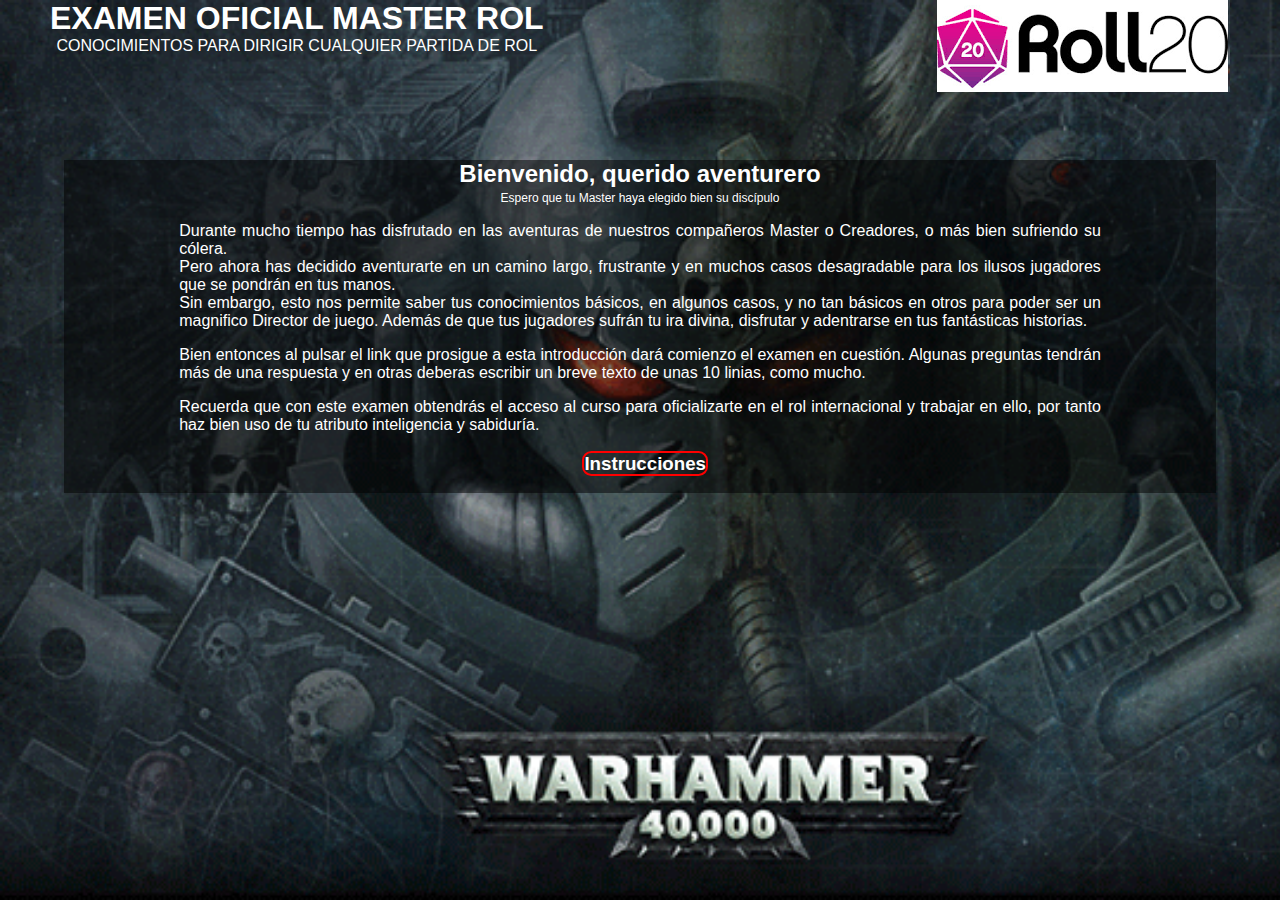
==== Exercise_forms/index.html @ 40d6eea7 "Exercise of the dual FP to create forms" ====
<!DOCTYPE html>
<html>
    <head>
        <title>Formulario: examen</title>
        <meta charset="utf-8">
        <link rel = "stylesheet" type = "text/css" href = "css/style.css">
    </head>
    <body>
        <header>
            <div id = "header">
                <h1>Examen Oficial Master Rol</h1>
                <span>Conocimientos para dirigir cualquier partida de Rol</span>
            </div>
            <div id = "logo">
                <img src = "images/logo.png">
            </div>
        </header>
        <div id = "Presentacion">
            <div id = "titulo">
                <h2>Bienvenido, querido aventurero</h2>
                <span>Espero que tu Master haya elegido bien su discípulo</span>
            </div>
            <div id="Exposicion">
                <p>Durante mucho tiempo has disfrutado en las aventuras de nuestros compañeros Master o Creadores, o más bien sufriendo su cólera.<br>
                    Pero ahora has decidido aventurarte en un camino largo, frustrante y en muchos casos desagradable
                    para los ilusos jugadores que se pondrán en tus manos.<br>
                    Sin embargo, esto nos permite saber tus conocimientos básicos, en algunos casos, y no tan básicos en otros
                    para poder ser un magnifico Director de juego. Además de que tus jugadores sufrán tu ira divina,
                    disfrutar y adentrarse en tus fantásticas historias.</p>
                <p>
                    Bien entonces al pulsar el link que prosigue a esta introducción dará comienzo el
                    examen en cuestión. Algunas preguntas tendrán más de una respuesta y en otras deberas escribir 
                    un breve texto de unas 10 linias, como mucho.</p>
                <p> Recuerda que con este examen obtendrás el acceso al curso
                    para oficializarte en el rol internacional y trabajar en ello,
                    por tanto haz bien uso de tu atributo inteligencia y sabiduría.
                </p>
            </div>
            <div id="ins">
                <h3><a href = "Instrucciones.html">Instrucciones</a></h3>
            </div>
        </div>
    
    </body>
</html>
---- Exercise_forms/css/style.css ----
/** Referencia a toda la pagina **/
body{
    background-image: url("../images/warhammer-40000.gif");
    background-repeat: no-repeat;
    background-attachment: fixed;
    background-size: cover;
    font-family: Arial, Helvetica, sans-serif;
    margin: 0;
    color: white;
}
/** Trabajaremos a continuacion sobre el header **/
header{
    margin:0;
}
#header{
    float: left;
    width: auto;
    display: block;
    margin: 0 50px;
    text-align: center;
}
#logo{
    float: right;
    width: auto;
    display: block;
    margin: 0 50px;
    text-align: center;
}
#header h1{
    text-transform: uppercase;
    margin: 0;
}
#header span{
    text-transform: uppercase;
}

/** Vamos Con el Cuerpo de los diferentes archivos**/

/** index**/
#Presentacion{
    text-align: center;
    position: relative;
    float: left;
    margin: 5%;
    background-color:rgba(0, 0, 0, 0.5);
}
#Presentacion #titulo h2{
    margin: 0;
    
}
#Presentacion #titulo span{
    font-size: 0.75em;
}

#Exposicion{
    text-align: justify;
    width: 80%;
    margin: auto;
}
#ins{
    width:10%;
    text-align: center;
    margin:auto;

}
#ins h3 a{
    text-align: center;
    text-decoration: none;
    border: solid 2px red; 
    border-radius: 0.5em;
}

#ins h3 a:link{
    color:white;
}
#ins h3 a:hover{
    background-color: red;
}
#ins h3 a:visited{
    color: white;
}
/** Instrucciones **/

#todo{
    text-align: center;
    position: relative;
    float: left;
    margin: 5%;
    background-color:rgba(0, 0, 0, 0.5);
}
#todo #Master{
    text-align: justify;
    width: 80%;
    margin: auto;
}
#todo #instrucciones{
    text-align: justify;
    width: 80%;
    margin: auto;
}

#todo #informacion{
    text-align: justify;
    width: 80%;
    margin: auto;
}
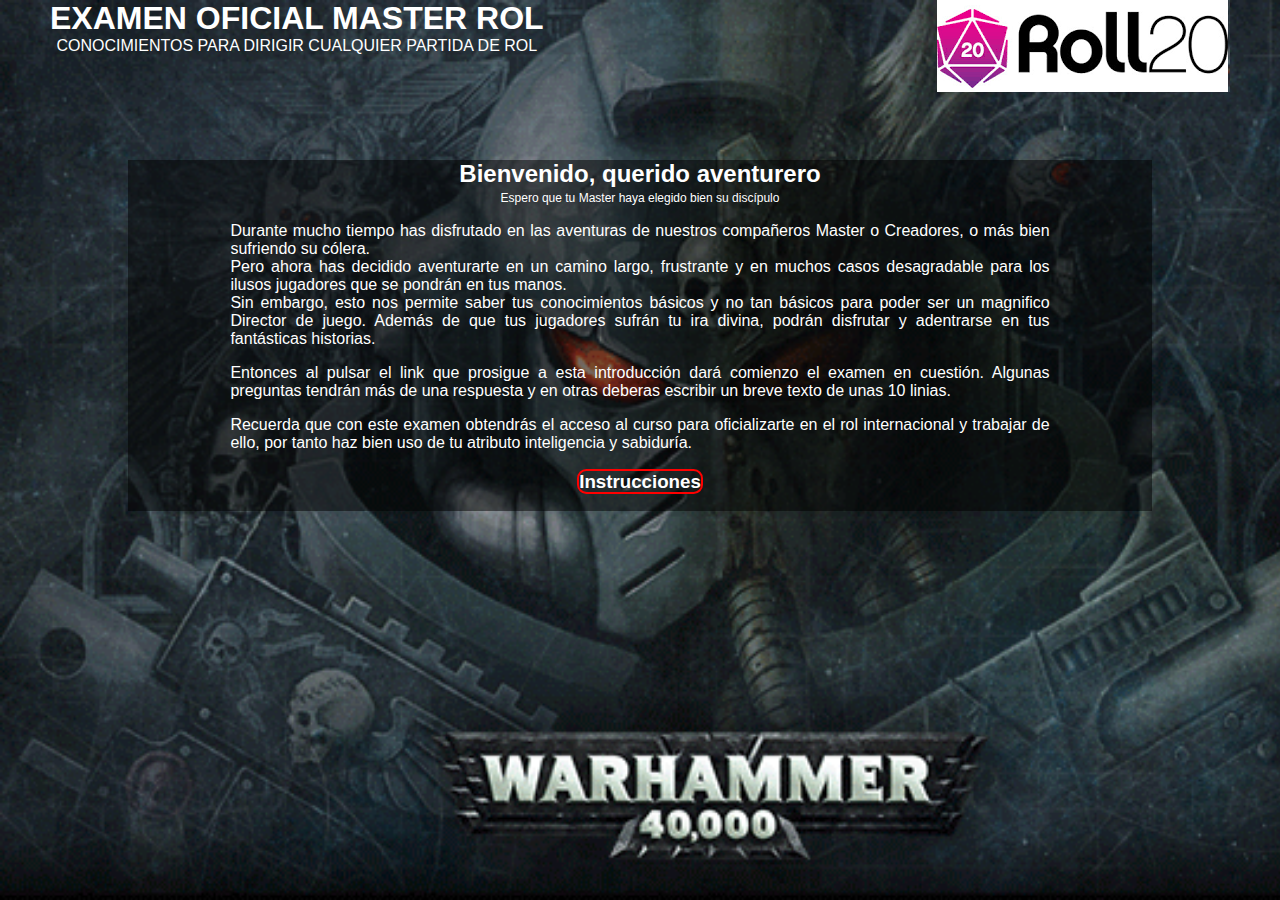
==== commit 7b95d93f: "Correction misspellings" ====
--- a/Exercise_forms/index.html
+++ b/Exercise_forms/index.html
@@ -1,5 +1,5 @@
 <!DOCTYPE html>
-<html>
+<html lang="es">
     <head>
         <title>Formulario: examen</title>
         <meta charset="utf-8">
@@ -12,7 +12,7 @@
                 <span>Conocimientos para dirigir cualquier partida de Rol</span>
             </div>
             <div id = "logo">
-                <img src = "images/logo.png">
+                <img src = "images/logo.png" alt="logo">
             </div>
         </header>
         <div id = "Presentacion">
@@ -24,15 +24,15 @@
                 <p>Durante mucho tiempo has disfrutado en las aventuras de nuestros compañeros Master o Creadores, o más bien sufriendo su cólera.<br>
                     Pero ahora has decidido aventurarte en un camino largo, frustrante y en muchos casos desagradable
                     para los ilusos jugadores que se pondrán en tus manos.<br>
-                    Sin embargo, esto nos permite saber tus conocimientos básicos, en algunos casos, y no tan básicos en otros
-                    para poder ser un magnifico Director de juego. Además de que tus jugadores sufrán tu ira divina,
+                    Sin embargo, esto nos permite saber tus conocimientos básicos y no tan básicos 
+                    para poder ser un magnifico Director de juego. Además de que tus jugadores sufrán tu ira divina, podrán
                     disfrutar y adentrarse en tus fantásticas historias.</p>
                 <p>
-                    Bien entonces al pulsar el link que prosigue a esta introducción dará comienzo el
+                    Entonces al pulsar el link que prosigue a esta introducción dará comienzo el
                     examen en cuestión. Algunas preguntas tendrán más de una respuesta y en otras deberas escribir 
-                    un breve texto de unas 10 linias, como mucho.</p>
+                    un breve texto de unas 10 linias.</p>
                 <p> Recuerda que con este examen obtendrás el acceso al curso
-                    para oficializarte en el rol internacional y trabajar en ello,
+                    para oficializarte en el rol internacional y trabajar de ello,
                     por tanto haz bien uso de tu atributo inteligencia y sabiduría.
                 </p>
             </div>
--- a/Exercise_forms/css/style.css
+++ b/Exercise_forms/css/style.css
@@ -1,4 +1,4 @@
-/** Referencia a toda la pagina **/
+
 body{
     background-image: url("../images/warhammer-40000.gif");
     background-repeat: no-repeat;
@@ -8,7 +8,7 @@
     margin: 0;
     color: white;
 }
-/** Trabajaremos a continuacion sobre el header **/
+
 header{
     margin:0;
 }
@@ -34,15 +34,13 @@
     text-transform: uppercase;
 }
 
-/** Vamos Con el Cuerpo de los diferentes archivos**/
-
-/** index**/
-#Presentacion{
+#Presentacion, #todo, #Final{
     text-align: center;
     position: relative;
     float: left;
-    margin: 5%;
+    margin: 5% 10%;
     background-color:rgba(0, 0, 0, 0.5);
+    width: 80%;
 }
 #Presentacion #titulo h2{
     margin: 0;
@@ -52,13 +50,13 @@
     font-size: 0.75em;
 }
 
-#Exposicion{
+#Exposicion, #Master, #instrucciones, #informacion, #Despedida{
     text-align: justify;
     width: 80%;
     margin: auto;
 }
 #ins{
-    width:10%;
+    width:20%;
     text-align: center;
     margin:auto;
 
@@ -79,30 +77,67 @@
 #ins h3 a:visited{
     color: white;
 }
-/** Instrucciones **/
 
-#todo{
+#Formulario{
     text-align: center;
     position: relative;
     float: left;
-    margin: 5%;
+    margin: 1% 10% 5% 10%;
+    text-decoration: none;
+}
+
+#pregunta1, #pregunta2, #pregunta3, #pregunta4, #pregunta5, #pregunta6, #pregunta7, #pregunta8, #pregunta9, #pregunta10{
+    text-align: justify;
+    width: 80%;
+    margin: 0 152.250px 2% 152.34px;
+    background-color:rgba(0, 0, 0, 0.5);
+    
+}
+#pregunta1 ul, #pregunta2 ul, #pregunta3 ul, #pregunta7 ul, #pregunta9 ul, #pregunta10 ul, #personal ul, #adicional ul{
+    list-style: none;
+
+}
+#pregunta2 #video{
+    text-align: center;
+}
+footer{
+    text-align: center;
+    display: inline-block;
+    width: 100%;
+    margin:25% 0 0 0 ;
     background-color:rgba(0, 0, 0, 0.5);
 }
-#todo #Master{
-    text-align: justify;
-    width: 80%;
-    margin: auto;
-}
-#todo #instrucciones{
-    text-align: justify;
-    width: 80%;
-    margin: auto;
+footer p{
+    width: 30%;
+    margin:0;
+    display: inline-block;
 }
 
-#todo #informacion{
-    text-align: justify;
-    width: 80%;
-    margin: auto;
+#personal, #adicional{
+    display: inline-block;
+    margin: 0 5%;
+
 }
+footer #personal ul li{
+    margin: 5% 0;
+}
+footer #adicional ul li{
+    margin: 15.031px 0;
+    width: 100%;
 
-
+}
+footer ul li a{
+    text-decoration: none;
+    color: aliceblue;
+}
+#adicional ul li a{
+    border: solid 2px red;
+    border-radius: 0.5em;
+    padding: 5% 0;
+}
+#personal ul li a:hover{
+    color: red;
+}
+#adicional ul li a:hover{
+    background-color: red;
+}
